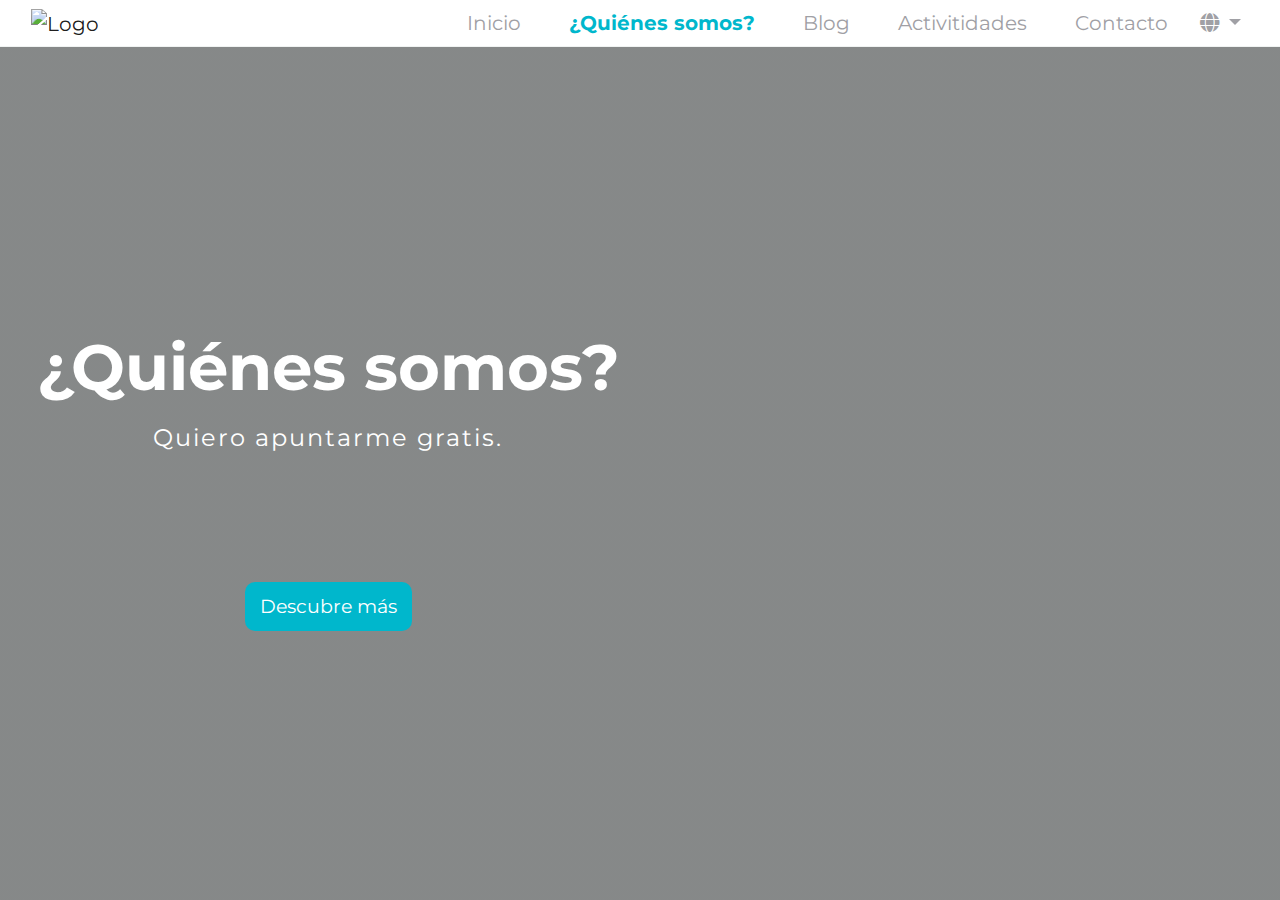
==== about.html @ be06c55a "work on all pages" ====
<!DOCTYPE html>
<html lang="en">

<head>
  <!-- Required meta tags -->
  <meta charset="utf-8">
  <meta name="viewport" content="width=device-width, initial-scale=1, shrink-to-fit=no">
  <title>Miriam Website</title>
  <meta name="author" content="Caterina">
  <meta name="description" content="Miriam Website.">
  <link rel="shortcut icon" href="/img/brand.png" type="image/x-icon">
   <!-- Bootstrap CSS  and Font Awesome-->
  <link rel="stylesheet" href="https://cdnjs.cloudflare.com/ajax/libs/font-awesome/5.11.2/css/all.css">
  <link rel="stylesheet" href="https://stackpath.bootstrapcdn.com/bootstrap/4.4.1/css/bootstrap.min.css"
    integrity="sha384-Vkoo8x4CGsO3+Hhxv8T/Q5PaXtkKtu6ug5TOeNV6gBiFeWPGFN9MuhOf23Q9Ifjh" crossorigin="anonymous">
    <link href="https://fonts.googleapis.com/css2?family=Montserrat:wght@700&display=swap" rel="stylesheet">
    <link href="https://fonts.googleapis.com/css2?family=Work+Sans:wght@300&display=swap" rel="stylesheet">
    <link href="https://fonts.googleapis.com/css2?family=Caveat:wght@700&display=swap" rel="stylesheet">
  <link rel="stylesheet" href="https://maxcdn.bootstrapcdn.com/font-awesome/4.4.0/css/font-awesome.min.css">
  <link rel="stylesheet" href="style.css">
</head>

<body>

  <!-- <div class="site-container">
    <header class="site-header"></header>
    <main class="site-content">
 -->
<!-- Navigation -->

      <nav class="navbar navbar-expand-lg navbar-light fixed-top">
        <div class="container-fluid">
          <a class="navbar-brand" href="index.html"> <img
              src="https://s7.gifyu.com/images/logo4.png" alt="Logo" class="logo"></a>
          <button class="navbar-toggler" id="toggler" type="button" data-toggle="collapse"
            data-target="#navbarNavDropdown" aria-controls="navbarNavDropdown" aria-expanded="false"
            aria-label="Toggle navigation">
            <span class="navbar-toggler-icon" id="icon"></span>
          </button>

          <div class="collapse navbar-collapse" id="navbarNavDropdown">
            <ul class="navbar-nav ml-auto">
              <li class="nav-item px-3">
                <a class="nav-link english" href="index.html">Home </a>
                <a class="nav-link spanish" href="index.html">Inicio </a>
              </li>
              <li class="nav-item px-3 active">
                <a class="nav-link english" href="about.html">Who we are?<span class="sr-only">(current)</span></a>
                <a class="nav-link spanish" href="about.html">¿Quiénes somos?<span class="sr-only">(current)</span></a>
              </li>
              <li class="nav-item px-3">
                <a class="nav-link english" href="blog.html">Blog</a>
                <a class="nav-link spanish" href="blog.html">Blog</a>
              </li>
              <li class="nav-item px-3">
                <a class="nav-link english" href="activities.html">Activities</a>
                <a class="nav-link spanish" href="activities.html">Activitidades</a>
              </li>
              <li class="nav-item px-3">
                <a class="nav-link english" href="contact.html">Contact</a>
                <a class="nav-link spanish" href="contact.html">Contacto</a>
              </li>

              <!-- Dropdown translation menu -->
              <li class="nav-item dropdown home">
                <a class="nav-link dropdown-toggle english" href="http://example.com" id="dropdown09"
                  data-toggle="dropdown" aria-haspopup="true" aria-expanded="false"><span
                    class="flag-icon flag-icon-us"> </span> <i class="fas fa-globe"></i> </a>
                <a class="nav-link dropdown-toggle spanish" href="http://example.com" id="dropdown10"
                  data-toggle="dropdown" aria-haspopup="true" aria-expanded="false"><span
                    class="flag-icon flag-icon-us"> </span> <i class="fas fa-globe"></i> </a>

                <!-- Dropdown button to change translation  -->
                <div class="dropdown-menu" aria-labelledby="dropdown09">
                  <a class="dropdown-item" href="#fr"><span class="flag-icon flag-icon-fr"> </span> <button
                      class="languageTranslate" onclick="translateToEnglish()">EN</button> </a>
                  <a class="dropdown-item" href="#fr"><span class="flag-icon flag-icon-fr"> </span> <button
                      class="languageTranslate" onclick="translateToSpanish()">ES</button> </a>
                </div>
              </li>
            </ul>
          </div>
        </div>
      </nav>


      <div id="home">
        <div class="container-fluid p-3">
          <div class="row home-row">
            <div class="col-sm-12 col-md-12 col-lg-6 col-xl-6 landing-box-1">
              <h1 class="english">Who are we?</h1>
              <h1 class="spanish">¿Quiénes somos?</h1>
              <p class="english">I want to sign up for free.</p>
              <p class="spanish">Quiero apuntarme gratis.</p>
              <div class="english">
                <div class="homeButton"><a href="#about" class="button2">Discover more</a> </div>
              </div>
              <div class="spanish">
                <div class="homeButton"><a href="#about" class="button2">Descubre más</a> </div>
              </div>
            </div>
            <div class="col-sm-12 col-md-12 col-lg-6 col-xl-6 landing-box-2">
            </div>
          </div>
        </div>
      </div>

      

 <!--      <section id="about">
        <div class="container-fluid p-3">
              <div class="row">
                  <div class="col-12 text-center">
                    <h1 class="english">What do we do...</h1>
                    <h1 class="spanish">Que hacemos...</h1>
                  </div>
                </div>
                  <div class="row">
                <div class="col- 12 col-sm-12 col-md-12 col-lg-6 col-xl-6">
                 
                  <p>I am a highly motivated and creative professional with a passion for technology and visual design.  I am fascinated about user experience and my background in education gives me an edge on how to empathise and relate to how people interact with technology. </p>
        
                 
              </div>
              <div class="col-12 col-sm-12 col-md-12 col-lg-6 col-xl-6 about-image">
                <img src="" alt="Projects Illustration" class="img-responsive">
        </div>
        
   
      </div>
        </div>
      </section> -->


<!-- Scripts -->

  <script src="https://code.jquery.com/jquery-3.4.1.js" integrity="sha256-WpOohJOqMqqyKL9FccASB9O0KwACQJpFTUBLTYOVvVU="
    crossorigin="anonymous"></script>
  <script src="https://code.jquery.com/jquery-3.4.1.slim.min.js"
    integrity="sha384-J6qa4849blE2+poT4WnyKhv5vZF5SrPo0iEjwBvKU7imGFAV0wwj1yYfoRSJoZ+n" crossorigin="anonymous">
    </script>
  <script src="https://cdn.jsdelivr.net/npm/popper.js@1.16.0/dist/umd/popper.min.js"
    integrity="sha384-Q6E9RHvbIyZFJoft+2mJbHaEWldlvI9IOYy5n3zV9zzTtmI3UksdQRVvoxMfooAo" crossorigin="anonymous">
    </script>
  <script src="https://stackpath.bootstrapcdn.com/bootstrap/4.4.1/js/bootstrap.min.js"
    integrity="sha384-wfSDF2E50Y2D1uUdj0O3uMBJnjuUD4Ih7YwaYd1iqfktj0Uod8GCExl3Og8ifwB6" crossorigin="anonymous">
    </script>
  <script src="script.js"></script>
</body>

</html>
---- style.css ----
body, html {
    height: 100%;
    margin: 0;
    padding: 0;
  }
 
 
 html{
  scroll-behavior: smooth;
  /* This causes the anchor tag to go to the top of the section */
  scroll-padding-top: 70px; 
} 


body{
    font-family: 'Montserrat', sans-serif;
}

body p{
    color: #7C8080;
}


.english{
    display: none;
}

.spanish{
    display: block;
}

/* Navbar */

.navbar-expand-lg .navbar-collapse{
    justify-content: flex-end;
}

.navbar{
    background-color: white;
    border-bottom:1px solid rgba(224, 230, 229, 0.486);
}

.nav-link{
    font-size: 20px;
    justify-content: flex-end;
    align-items: center;
}

.navbar-light .navbar-toggler  {
    border: none;
    outline: none;
  }


.navbar-light .navbar-nav .nav-link {
    color:rgb(160, 160, 165);
}

.navbar-light .navbar-nav .active>.nav-link, .navbar-light .navbar-nav .nav-link.active, .navbar-light .navbar-nav .nav-link.show, .navbar-light .navbar-nav .show>.nav-link {
    color:  #00B7CC;
    font-weight: bold;
  /*   background:linear-gradient(#85D7CB,#85D7CB) bottom/100% 4px no-repeat;  */
}
.navbar-light .navbar-nav .nav-link:focus, .navbar-light .navbar-nav .nav-link:hover {
    color: #00B7CC;
}


/* For responsivity of hamburger menu .row is needed  */
.row {
    margin: 0;
 }

 .navbar{
     padding-top: 0;
     padding-bottom: 0;
 }
/* 
 #carouselPictures img{
    width: 100%;
    height: 100vh;
    background-position: center center;
    background-repeat: no-repeat;
    background-attachment: fixed;
    background-size: cover; 
 } */
 /* .carousel-item {
    height: 100vh;
    background-repeat: no-repeat;
    background-position: center center;
    background-size: cover;
  }
 */

 /* Slider */
.carousel-item {
    height: 100vh;
    background-repeat: no-repeat;
    background-position: center center;
    background-size: cover;
  }

/*   .item img{
    width: 100%;
    } */
  .carousel {
    height: 100vh;
  }
  
  .carousel-inner {
    height: 100%;
  }
  
  .item {
    background-size: cover;
    background-position: 50% 50%;
    width: 100%;
    height: 100%;
  }
  
  .item img {
    visibility: hidden; 
  }   

 .carousel-item:after{
    box-shadow: inset 0 0 0 100000px rgba(14, 19, 19, 0.5);
    position: absolute;
    top: 0;
    left: 0;
    width: 100%;
    height: 100%;
    content: "";
} 

 .overlay { 
    color:#fff;
    position:absolute;
    z-index:12;
    top:25%;
    left:0;
    width:100%;
    text-align:center;
  } 
 /*  .carousel-item.active,
  .carousel-item-next,
  .carousel-item-prev {
    display: block;
  } */

  
  
/*-- Footer --*/


#footer{
    background: #161617;
    padding-top: 30px; 
    padding-bottom: 30px; 
   
}


.footer-box{
    display: flex;
    justify-content: center;
    /*border:1px solid blue;*/
}

.privacy{
    color: white;
    text-align: center;
    font-size: 1.1rem;
    cursor: pointer;
    padding-bottom: 5%;
}

.privacy:hover{
    color: #bb51ce;  
}

a:hover{
    text-decoration:none;
}

.social-icons{
    text-align: center;
    /* border:1px solid green;*/
}

/*  
.copyright {
    border:1px solid red;
   
} */
 
.copyright h4{
    color: white;
    font-size: 1rem;
    text-align: center;
    padding-top: 4%;
}




/*-- Scroll up to top button --*/
  
.cta-button-3{
    text-align: center;
    width: 100%;
    /*border: 2px solid green;*/
}

 .cta-button-3 {
        padding: 2%;  
}
  
 .cta-button-3 a {
    border:1px solid white; 
    display: inline-block;
    color:white;
    text-decoration: none;
    padding: 0.5em 0.5em;
    border-radius: 50%;
    font-size: 1.5em;
}
    
.cta-button-3 a:hover {
        color: white;
        text-decoration: none;
        box-shadow: inset 0 -2em 0 rgba(187, 81, 206, 0.5);
} 
   
.cta-button-4{
    text-align: center;
    width: 100%;
    /*border: 2px solid green;*/
  }
  
.cta-button-4 {
    padding: 2%;
}
    
.cta-button-4 a {
    border:1px solid white; 
    display: inline-block;
    color:white;
    text-decoration: none;
    padding: 0.5em 0.5em;
    border-radius: 50%;
    font-size: 1.5em;
}
      
.cta-button-4 a:hover {
    color: white;
    text-decoration: none;
    box-shadow: inset 0 -2em 0 rgba(187, 81, 206, 0.5);
} 
  



/* About Page */


#home{
    display: flex;
    justify-content: center;
    align-items: center;
    width: 100%;
    height: 100vh;
  /*   background: #0F0E2E; */  /* fallback for old browsers */
    background: linear-gradient(to right,rgba(14, 19, 19, 0.5), rgba(14, 19, 19, 0.5)), url(https://images.pexels.com/photos/636220/pexels-photo-636220.jpeg?auto=compress&cs=tinysrgb&dpr=2&h=650&w=940); /* W3C, IE 10+/ Edge, Firefox 16+, Chrome 26+, Opera 12+, Safari 7+ */
    background-position: center center;
    background-repeat: no-repeat;
    background-attachment: fixed;
    background-size: cover;
}


/* iphone 5 media query  */

@media (max-width: 360px) { 
      #home{
        height: 105vh;
    }
}


.landing-box-1{
    overflow:hidden;
    justify-content: flex-start; 
    align-items: center;
}

.landing-box-1 h1 {
     text-align: center; 
    font-size: 2.3rem;
    margin-top: 60px;
    color: white;
    font-weight: bold;
   } 


.landing-box-1 p {
    align-items: center; 
  text-align: center; 
    font-size: 1.3rem;
    color: white;
    letter-spacing: 2px;
/*     line-height: 2rem; */
/*     padding-top: 5%; */
}


/* Discover more scroll to next section */

.landing-box-1 .homeButton{
    display: flex;
    justify-content: center;
    margin-top: 100px;
    /* margin-left: 50px; */
  /*   text-align: start;  */
}


 .button2{
    font-size: 1.2rem;
    border: none;
    background-color:#00B7CC;
    margin-top: 20px;
/*     padding: 2%; */
     padding-left: 15px;
    padding-right: 15px; 
    padding-top: 10px;
    padding-bottom: 10px; 
    border-radius: 10px;
    color: white;
}

.button2:hover {
    background-color: #F086AA;  
    text-decoration: none;
    color:white;
}

@media screen and (min-width: 615px){
    .landing-box-1 p {
        padding-left: 50px; 
        padding-right: 50px;
    }
}

/* @media screen and (min-width:769px){
	.button2 {display:block}
}
@media screen and (max-width:769px){
	.button2{display:none}
} */



/* Landing-box 2 */

.landing-box-2 {
    display:flex;
    justify-content: center;
    padding-top: 40px;
}




@media (min-width: 498px) {
    .landing-box-2 {
        display: flex;
        justify-content: center;
        align-items: center;
        padding-top: 60px;
    }
}



/*  iphone 5 media query   */

@media (max-width: 360px) { 
    .landing-box-1 h1 {
        margin-top: 100px;
        font-size: 2rem;
       } 
       
       .landing-box-1 p {
        font-size: 1.1rem;
       } 
   
  
      .landing-box-2 {
        padding: 35px;
    }


    
}



/*  large screen and desktop media query  */

    @media (min-width:770px) and (max-height: 1366px)   {
        .landing-box-1 h1 {
          /*   padding-left: 5%; */
            font-size: 4rem;
        } 
   
  
        .landing-box-1 p{
            font-size: 1.5rem;
            letter-spacing: 2px;
            line-height: 3rem;
        }

    }


/* padding for corona and device features sections */

.padding{
    padding: 50px 0;
}

.padding img{
    width: 100%;
}


#about{
    background-color: white;
    display: flex;
    justify-content: center;
    align-items: center;
    width: 100%;
    height: 100vh;
    margin-bottom: 10px;
}


#about h1 {
    /* text-align: start; */
    /* margin-top: 47px;
    margin-bottom: 20px; */
    font-weight: bold;
    color: #525253;
    font-size: 2.2rem;
    overflow: hidden;
  /*   margin-bottom: 300px;
    margin-top: -100px; */
}

#about p {
/*  color: rgb(119, 119, 126); */
    text-align: start;
    font-size: 1.2rem;
    line-height: 1.8;
    margin-bottom: 20px;
}


#blog{
    display: flex;
    justify-content: center;
    align-items: center;
    width: 100%;
    height: 100vh;
  /*   background: #0F0E2E; */  /* fallback for old browsers */
    background: linear-gradient(to right,rgba(14, 19, 19, 0.5), rgba(14, 19, 19, 0.5)), url(https://images.pexels.com/photos/262508/pexels-photo-262508.jpeg?auto=compress&cs=tinysrgb&dpr=2&h=650&w=940); /* W3C, IE 10+/ Edge, Firefox 16+, Chrome 26+, Opera 12+, Safari 7+ */
    background-position: center center;
    background-repeat: no-repeat;
    background-attachment: fixed;
    background-size: cover;
}


/* iphone 5 media query  */

@media (max-width: 360px) { 
      #blog{
        height: 105vh;
    }
}


#activity{
    display: flex;
    justify-content: center;
    align-items: center;
    width: 100%;
    height: 100vh;
  /*   background: #0F0E2E; */  /* fallback for old browsers */
    background: linear-gradient(to right,rgba(14, 19, 19, 0.5), rgba(14, 19, 19, 0.5)), url(https://images.pexels.com/photos/1587927/pexels-photo-1587927.jpeg?auto=compress&cs=tinysrgb&dpr=2&h=650&w=940); /* W3C, IE 10+/ Edge, Firefox 16+, Chrome 26+, Opera 12+, Safari 7+ */
    background-position: center center;
    background-repeat: no-repeat;
    background-attachment: fixed;
    background-size: cover;
}


/* iphone 5 media query  */

@media (max-width: 360px) { 
      #activity{
        height: 105vh;
    }
}



#wrapper {
    display: table;
    height: 100%;
    width: 100%;
  }
  
  .container-fostrap {
    display: table-cell;
    padding: 1em;
    text-align: center;
    vertical-align: middle;
  }
  .fostrap-logo {
    width: 100px;
    margin-bottom:15px
  }
  h1.heading {
    color: #fff;
    font-size: 1.15em;
    font-weight: 900;
    margin: 0 0 0.5em;
    color: #505050;
  }
  @media (min-width: 450px) {
    h1.heading {
      font-size: 3.55em;
    }
  }
  @media (min-width: 760px) {
    h1.heading {
      font-size: 3.05em;
    }
  }
  @media (min-width: 900px) {
    h1.heading {
      font-size: 3.25em;
      margin: 0 0 0.3em;
    }
  } 



  
  .card {
    display: block; 
      margin-bottom: 20px;
      line-height: 1.7;
      background-color: #fff;
      border-radius: 2px;
      box-shadow: 0 2px 5px 0 rgba(0,0,0,0.16),0 2px 10px 0 rgba(0,0,0,0.12); 
      transition: box-shadow .25s; 
  }
  .card:hover {
    box-shadow: 0 8px 17px 0 rgba(0,0,0,0.2),0 6px 20px 0 rgba(0,0,0,0.19);
  }
  .img-card {
    width: 100%;
    height:200px;
    border-top-left-radius:2px;
    border-top-right-radius:2px;
    display:block;
    overflow: hidden;
  }
  .img-card img{
    width: 100%;
    height: 200px;
    object-fit:cover; 
    transition: all .25s ease;
  } 
  .card-content {
    padding: 15px;
    text-align: left;
  }
  .card-title {
    margin-top:0px;
    font-weight: 700;
    font-size: 1.65em;
  }
  .card-title a {
    color: #000;
    text-decoration: none !important;
  }
  .card-read-more {
    border-top: 1px solid #D4D4D4;
  }
  .card-read-more a {
    text-decoration: none !important;
    padding-top: 50px;
    padding-bottom: 50px;
    padding-right:10px;
    padding-left:10px;
    font-weight:600;
    text-transform: uppercase
  }

  
/*-- Contact Us page --*/

/* form{
  padding-right: 5%;
  padding-left: 5%;
} */

textarea.form-control {
  height: 150px;
}


.defaultContactFormName, .defaultContactFormEmail, .exampleFormControlTextarea2{
  background-color: white;
  border: none;
  opacity: 70%;
  font-weight: bold;
} 

#exampleFormControlTextarea2{
  padding-bottom: 30px;
}


form .form-control::-webkit-input-placeholder { 
  color: rgb(95, 95, 102);
  font-size: 1rem;
  font-family: 'Work Sans', sans-serif;
}

form .form-control::-moz-placeholder {
  color: white;
  font-size: 1rem;
}
form .form-control:-ms-input-placeholder {
  color: white;
  font-size: 1rem;
}

form .form-control:placeholder {
  color: white;
  font-size: 1rem;
}

.form-control {
  color: white;
} 


/*-- send button --*/

.btn{
  background-color:transparent;
  border-color: white;
  font-weight: bold;
  padding-left: 25px;
  padding-right: 25px;
  padding-top: 2px;
  padding-bottom: 2px;
  border-radius: 15px;
  color: white;
  font-size: 1.2rem;
}

.btn:hover {
  color:white;
  box-shadow: inset 0 -3em 0 rgba(240, 134, 170, 1) ;
  background-color: transparent;
  border-color: transparent;
}


#contact-us{
 background: linear-gradient(to right, rgb(0, 183, 204, .50), rgb(92, 196, 183, 0.67)), url('https://s7.gifyu.com/images/ocean-wave-cropbeb8fcb1554c7b6c.md.jpg');
  display: flex;
  justify-content: center;
  align-items: center;
  width: 100%;
  height: 100vh;
  -webkit-background-size: cover;
  -moz-background-size: cover;
  -o-background-size: cover;
  background-size: cover;
  overflow:hidden;
}


#contact-us h1 {
  margin-bottom: 15px;
  margin-top: 110px;
/*   padding-left: 5%; */
  font-weight: bold;
  color:white;
  font-size: 2.1rem;
}

#contact-us p {
  font-family: 'Work Sans', sans-serif;
  color: white;
  text-align: start;
  font-size: 1.2rem;
  line-height: 1.6;
  margin-bottom: 10px;
  font-weight: 600;
 /*  padding-right: 20%;
  padding-left: 5%; */
}

.social-media{
/*   padding-left: 5%; */
  margin-bottom: 20px;
}

.fa {
  padding: 7px;
  font-size: 1.2rem;
  color:white;
  border-radius: 5px;
  border: 1px solid white;
  margin-right: 10px;
}

.fa:hover{
  background-color:  #F086AA; 
  color: white; 
  text-decoration: none;
}


.fab {
  padding: 10px 15px 5px;
  font-size: 1.2rem;
  color: white;
}

.fab:hover{
  color: #F086AA;  
  text-decoration: none;
} 


/* iphone 5 media query  */

@media (max-width: 360px) { 
  textarea.form-control {
    height: 100px;
}
#contact-us h1 {
  margin-top: 120px;
  margin-bottom: 10px;
  font-size: 1.8rem;
}
#contact-us p {
  font-size: 1.1rem;
  line-height: 1.4;
}
.btn {
  padding-left: 15px;
  padding-right: 15px;
  font-size: 0.9rem;
}
.fa {
  padding: 5px;
  font-size: 1rem;
}
form .form-control::-webkit-input-placeholder { 
  font-size: 0.8rem;
  font-family: 'Work Sans', sans-serif;
}
}


@media (min-width:770px) and (max-height: 1366px)   {
  #contact-us h1 {
    margin-bottom: 20px;
    padding-left: 5%;
    font-size: 3rem;
    margin-top: 0;
  }
  
  #contact-us p {
    font-size: 1.8rem;
    line-height: 1.8;
    margin-bottom: 20px;
    padding-right: 20%;
    padding-left: 5%;
  }

  .social-media{
    padding-left: 5%;
    margin-bottom: 20px;
  }
  .btn{
    font-size: 1.5rem;
  }
  
form{
  padding-right: 10%;
  padding-left: 10%;
}
textarea.form-control {
  height: 200px;
}
form .form-control::-webkit-input-placeholder { 
  font-size: 1.1rem;
}

form .form-control::-moz-placeholder {
  font-size: 1.1rem;
}
form .form-control:-ms-input-placeholder {
  font-size: 1.1rem;
}

form .form-control:placeholder {
  font-size: 1.1rem;
}


}
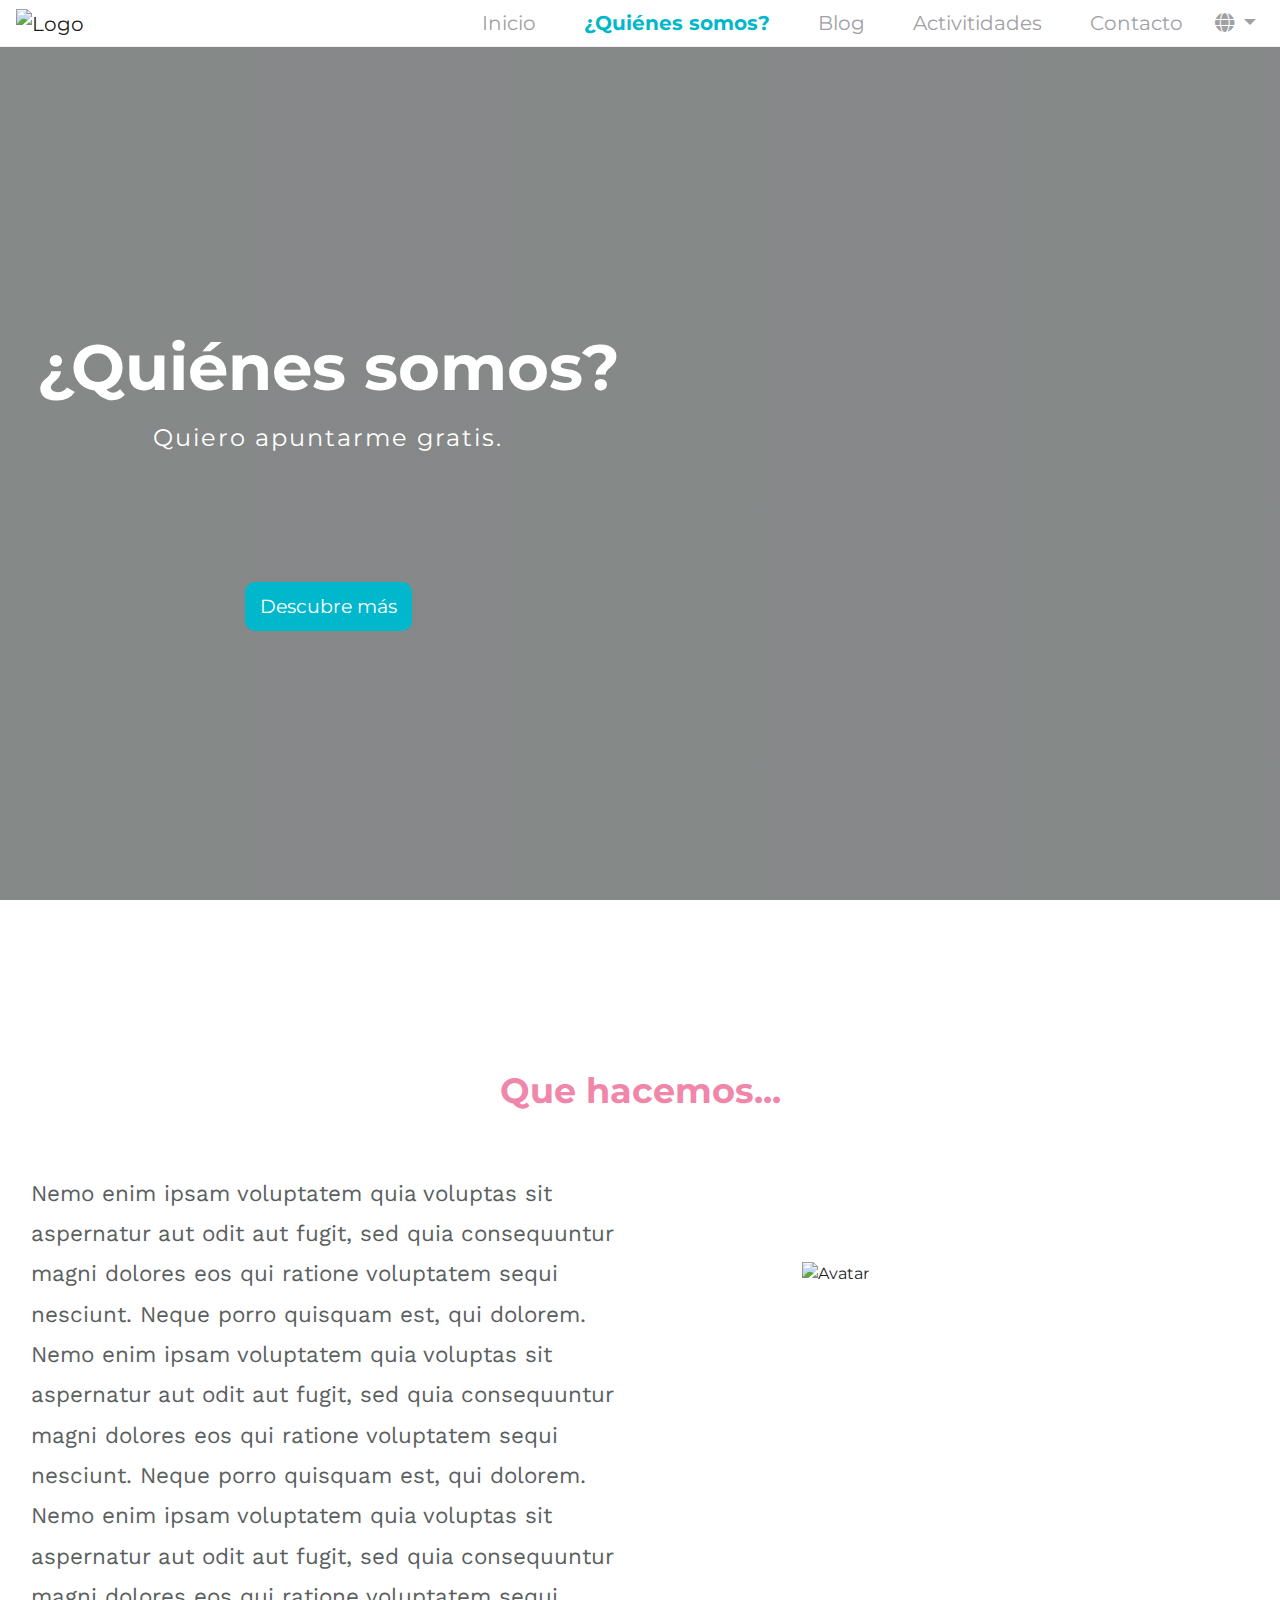
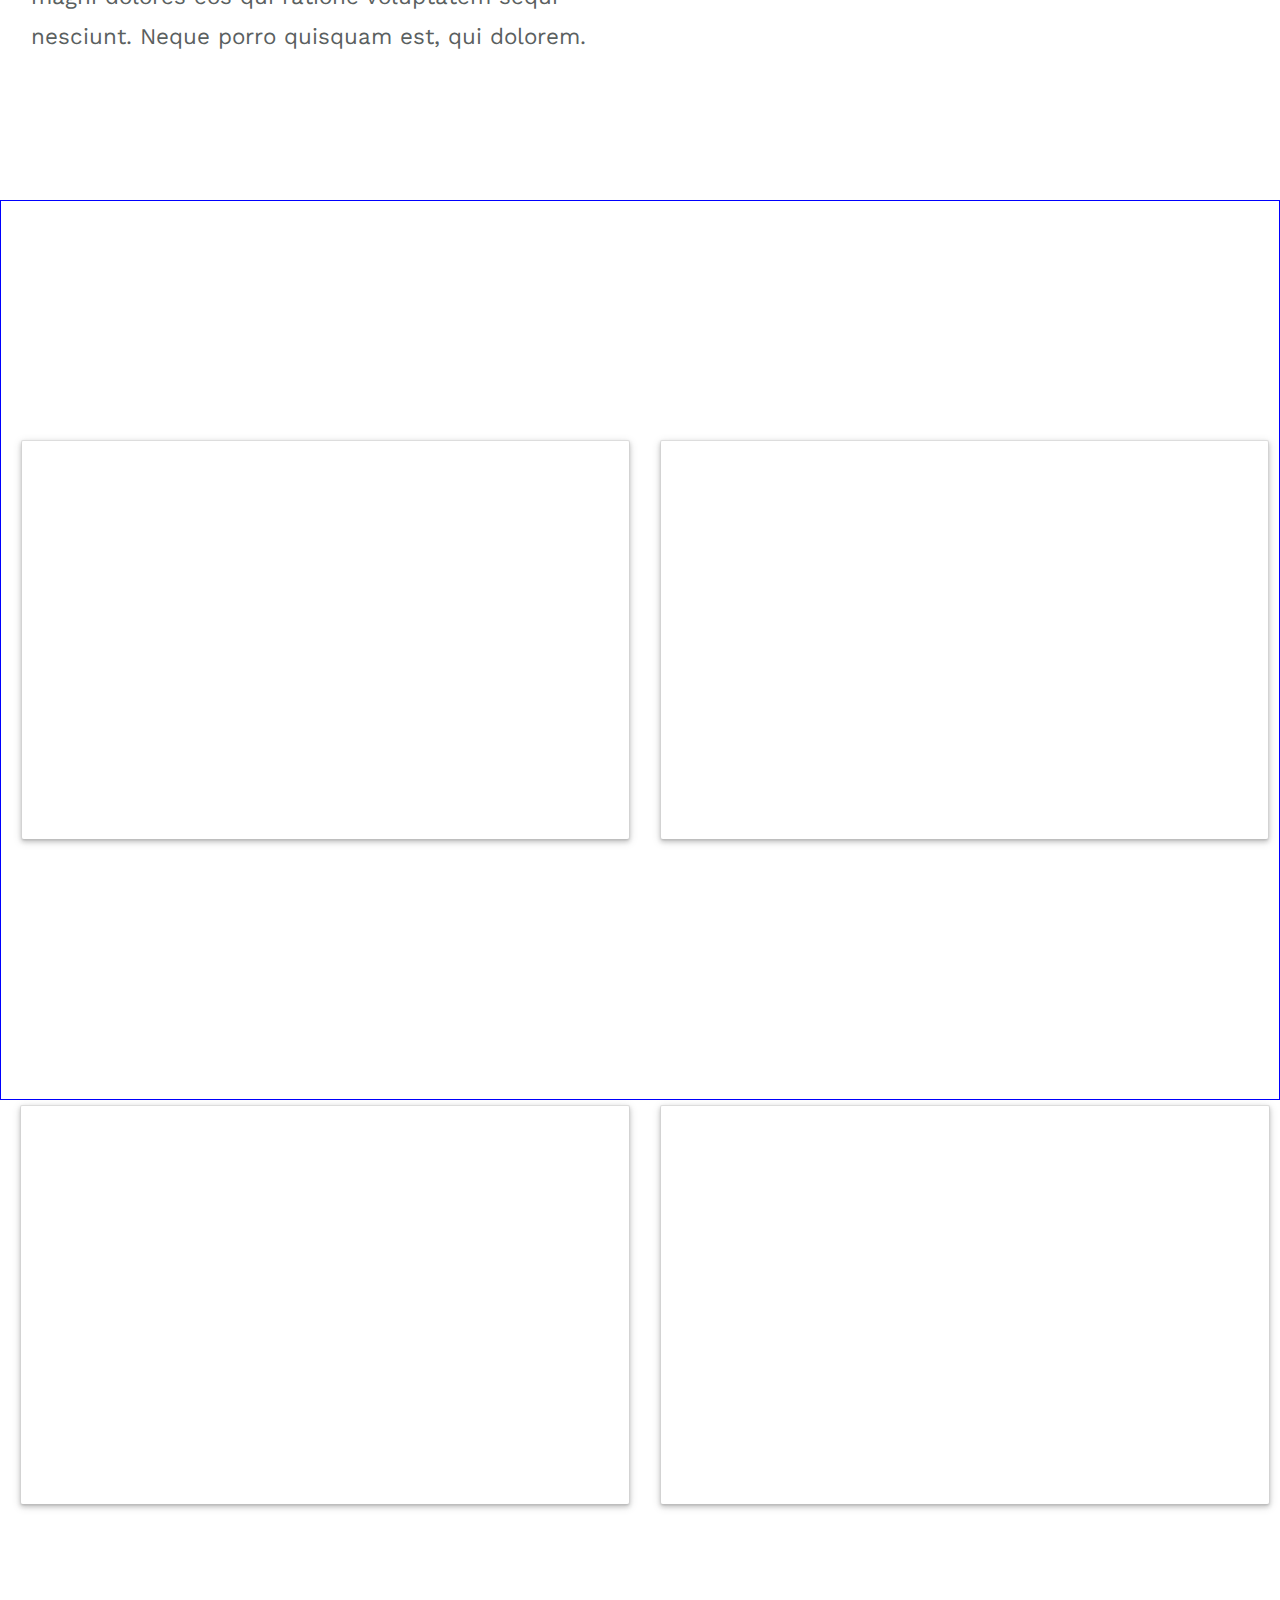
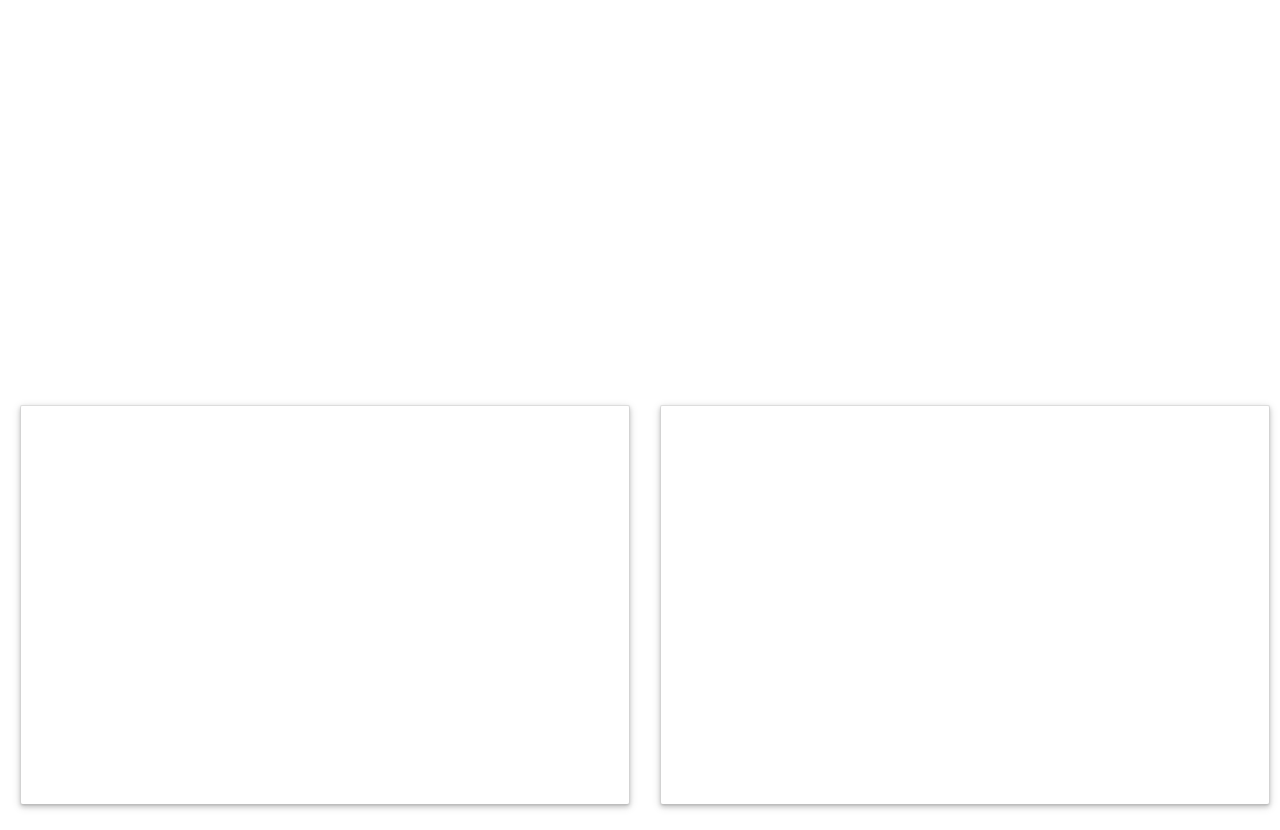
==== commit e85943aa: "changes to about page" ====
--- a/about.html
+++ b/about.html
@@ -93,10 +93,10 @@
               <p class="english">I want to sign up for free.</p>
               <p class="spanish">Quiero apuntarme gratis.</p>
               <div class="english">
-                <div class="homeButton"><a href="#about" class="button2">Discover more</a> </div>
+                <div class="homeButton"><a href="#whatWeDo" class="button2">Discover more</a> </div>
               </div>
               <div class="spanish">
-                <div class="homeButton"><a href="#about" class="button2">Descubre más</a> </div>
+                <div class="homeButton"><a href="#whatWeDo" class="button2">Descubre más</a> </div>
               </div>
             </div>
             <div class="col-sm-12 col-md-12 col-lg-6 col-xl-6 landing-box-2">
@@ -105,32 +105,227 @@
         </div>
       </div>
 
+
+      <div id="whatWeDo">
+      <div class="container-fluid p-3">
+        <div class="row">
+          <div class="col-12 text-center">
+            <h1 class="english">What do we do...</h1>
+            <h1 class="spanish">Que hacemos...</h1>
+          </div>
+         
+          <div class="w-100"></div>
+          <div class="col- 12 col-sm-12 col-md-12 col-lg-6 col-xl-6">  
+             <p class="english">Nemo enim ipsam voluptatem quia voluptas sit aspernatur aut odit aut fugit, sed quia consequuntur magni dolores eos qui ratione voluptatem sequi nesciunt. Neque porro quisquam est, qui dolorem. Nemo enim ipsam voluptatem quia voluptas sit aspernatur aut odit aut fugit, sed quia consequuntur magni dolores eos qui ratione voluptatem sequi nesciunt. Neque porro quisquam est, qui dolorem. Nemo enim ipsam voluptatem quia voluptas sit aspernatur aut odit aut fugit, sed quia consequuntur magni dolores eos qui ratione voluptatem sequi nesciunt. Neque porro quisquam est, qui dolorem.</p> 
+            <p class="spanish">Nemo enim ipsam voluptatem quia voluptas sit aspernatur aut odit aut fugit, sed quia consequuntur magni dolores eos qui ratione voluptatem sequi nesciunt. Neque porro quisquam est, qui dolorem. Nemo enim ipsam voluptatem quia voluptas sit aspernatur aut odit aut fugit, sed quia consequuntur magni dolores eos qui ratione voluptatem sequi nesciunt. Neque porro quisquam est, qui dolorem. Nemo enim ipsam voluptatem quia voluptas sit aspernatur aut odit aut fugit, sed quia consequuntur magni dolores eos qui ratione voluptatem sequi nesciunt. Neque porro quisquam est, qui dolorem.</p> 
+          </div>
+          <div class="col- 12 col-sm-12 col-md-12 col-lg-6 col-xl-6 about-image">
+
+            <img src="https://cdn.pixabay.com/photo/2016/02/18/22/24/surfing-1208255_1280.jpg" alt="Avatar" style="width:300px;height:300px;">
+
+          </div>
+        </div>
+      </div>
+    </div>
+
+
+  <!--   <section class="container">
+      <div class="card" onclick="flip()">
+        <div class="front">1</div>
+        <div class="back">2</div>
+      </div>
       
-
- <!--      <section id="about">
+    </section> -->
+
+
+      <!-- 
+      <div id="cardFlip">
         <div class="container-fluid p-3">
-              <div class="row">
-                  <div class="col-12 text-center">
-                    <h1 class="english">What do we do...</h1>
-                    <h1 class="spanish">Que hacemos...</h1>
+          <div class="row">
+            <div class="col-sm-12 col-md-12 col-lg-6 col-xl-6 ">
+              <div class="flip-card">
+                <div class="flip-card-inner">
+                  <div class="flip-card-front">
+                    <img src="https://cdn.pixabay.com/photo/2016/02/18/22/24/surfing-1208255_1280.jpg" alt="Avatar" style="width:300px;height:300px;">
                   </div>
-                </div>
-                  <div class="row">
-                <div class="col- 12 col-sm-12 col-md-12 col-lg-6 col-xl-6">
-                 
-                  <p>I am a highly motivated and creative professional with a passion for technology and visual design.  I am fascinated about user experience and my background in education gives me an edge on how to empathise and relate to how people interact with technology. </p>
+                  <div class="flip-card-back">
+                    <h1>John Doe</h1> 
+                    <p>Architect & Engineer</p> 
+                    <p>We love that guy</p>
+                  </div>
+                </div>
+              </div> -->
+        <!-- 
+                <div class="flip-card">
+                  <div class="flip-card-inner">
+                    <div class="flip-card-front">
+                      <img src="https://cdn.pixabay.com/photo/2016/02/18/22/24/surfing-1208255_1280.jpg" alt="Avatar" style="width:300px;height:300px;">
+                    </div>
+                    <div class="flip-card-back">
+                      <h1>John Doe</h1> 
+                      <p>Architect & Engineer</p> 
+                      <p>We love that guy</p>
+                    </div>
+                  </div> -->
         
-                 
-              </div>
-              <div class="col-12 col-sm-12 col-md-12 col-lg-6 col-xl-6 about-image">
-                <img src="" alt="Projects Illustration" class="img-responsive">
-        </div>
-        
+          
+             
+           <!--  </div>
+            <div class="col-sm-12 col-md-12 col-lg-6 col-xl-6 landing-box-2">
+            </div> -->
+ <!--          </div>
+        </div>
+      </div> -->
+<!-- <section id="wrapper"> -->
+   <div id="cardFlip">
+        <div class="container-fluid">
+          <div class="row">
+            <div class="col-12 col-sm-12 col-md-12 col-lg-6 col-xl-6"> 
+              
+          <div class="card">
+            <div class="front">
+              <span class="flipButton"><i class="fa fa-hand-pointer-o" aria-hidden="true"></i></span>
+           <!--    <section>
+                <h2>Front of Card</h2> 
+                <p>This is the front of the card.</p>
+              </section>     -->    
+            </div>
+            <div class="back">
+              <span class="flipButton"><i class="fa fa-hand-pointer-o" aria-hidden="true"></i></span>
+              <section>
+                <h2>Back of Card</h2> 
+                <p>This is the back of the card.</p>
+              </section>        
+            </div>
+          </div>
+       
+            </div> 
+            <div class="col-12 col-sm-12 col-md-12 col-lg-6 col-xl-6"> 
+              
+              <div class="card">
+                <div class="front">
+                  <span class="flipButton"><i class="fa fa-hand-pointer-o" aria-hidden="true"></i></span>
+               <!--    <section>
+                    <h2>Front of Card</h2> 
+                    <p>This is the front of the card.</p>
+                  </section>     -->    
+                </div>
+                <div class="back">
+                  <span class="flipButton"><i class="fa fa-hand-pointer-o" aria-hidden="true"></i></span>
+                  <section>
+                    <h2>Back of Card</h2> 
+                    <p>This is the back of the card.</p>
+                  </section>        
+                </div>
+              </div>
+           
+                </div> 
    
-      </div>
-        </div>
-      </section> -->
-
+          </div>
+        </div>
+      </div> 
+
+      <div id="cardFlip2">
+        <div class="container-fluid">
+          <div class="row">
+            <div class="col-12 col-sm-12 col-md-12 col-lg-6 col-xl-6"> 
+              
+          <div class="card">
+            <div class="front">
+              <span class="flipButton"><i class="fa fa-hand-pointer-o" aria-hidden="true"></i></span>
+           <!--    <section>
+                <h2>Front of Card</h2> 
+                <p>This is the front of the card.</p>
+              </section>     -->    
+            </div>
+            <div class="back">
+              <span class="flipButton"><i class="fa fa-hand-pointer-o" aria-hidden="true"></i></span>
+              <section>
+                <h2>Back of Card</h2> 
+                <p>This is the back of the card.</p>
+              </section>        
+            </div>
+          </div>
+       
+            </div> 
+            <div class="col-12 col-sm-12 col-md-12 col-lg-6 col-xl-6"> 
+              
+              <div class="card">
+                <div class="front">
+                  <span class="flipButton"><i class="fa fa-hand-pointer-o" aria-hidden="true"></i></span>
+               <!--    <section>
+                    <h2>Front of Card</h2> 
+                    <p>This is the front of the card.</p>
+                  </section>     -->    
+                </div>
+                <div class="back">
+                  <span class="flipButton"><i class="fa fa-hand-pointer-o" aria-hidden="true"></i></span>
+                  <section>
+                    <h2>Back of Card</h2> 
+                    <p>This is the back of the card.</p>
+                  </section>        
+                </div>
+              </div>
+           
+                </div> 
+   
+          </div>
+        </div>
+      </div> 
+
+
+      <div id="cardFlip3">
+        <div class="container-fluid">
+          <div class="row">
+            <div class="col-12 col-sm-12 col-md-12 col-lg-6 col-xl-6"> 
+              
+          <div class="card">
+            <div class="front">
+              <span class="flipButton"><i class="fa fa-hand-pointer-o" aria-hidden="true"></i></span>
+           <!--    <section>
+                <h2>Front of Card</h2> 
+                <p>This is the front of the card.</p>
+              </section>     -->    
+            </div>
+            <div class="back">
+              <span class="flipButton"><i class="fa fa-hand-pointer-o" aria-hidden="true"></i></span>
+              <section>
+                <h2>Back of Card</h2> 
+                <p>This is the back of the card.</p>
+              </section>        
+            </div>
+          </div>
+       
+            </div> 
+            <div class="col-12 col-sm-12 col-md-12 col-lg-6 col-xl-6"> 
+              
+              <div class="card">
+                <div class="front">
+                  <span class="flipButton"><i class="fa fa-hand-pointer-o" aria-hidden="true"></i></span>
+               <!--    <section>
+                    <h2>Front of Card</h2> 
+                    <p>This is the front of the card.</p>
+                  </section>     -->    
+                </div>
+                <div class="back">
+                  <span class="flipButton"><i class="fa fa-hand-pointer-o" aria-hidden="true"></i></span>
+                  <section>
+                    <h2>Back of Card</h2> 
+                    <p>This is the back of the card.</p>
+                  </section>        
+                </div>
+              </div>
+           
+                </div> 
+   
+          </div>
+        </div>
+      </div> 
+
+
+
+
+      
 
 <!-- Scripts -->
 
--- a/style.css
+++ b/style.css
@@ -8,7 +8,7 @@
  html{
   scroll-behavior: smooth;
   /* This causes the anchor tag to go to the top of the section */
-  scroll-padding-top: 70px; 
+  scroll-padding-top: 90px; 
 } 
 
 
@@ -65,6 +65,38 @@
     color: #00B7CC;
 }
 
+.navbar .navbar-collapse {
+  text-align: center;
+}
+
+
+/* navbar translate  */
+
+ .languageTranslate{
+  display: flex;
+  justify-content: center;
+  align-items: center;
+  background-color: transparent;
+  color: rgb(160, 160, 165);
+  border-radius: 5px;
+  border: 1px solid rgb(160, 160, 165);
+/*  border: none; */
+} 
+
+.navbar-nav .dropdown-menu {
+  border: none;
+}
+
+.navbar .dropdown.show a :hover{ 
+  background-color: #00B7CC;
+  color: white;
+  border: none;
+}
+
+.dropdown-item{
+  display: flex;
+  justify-content: center;
+}
 
 /* For responsivity of hamburger menu .row is needed  */
 .row {
@@ -419,6 +451,13 @@
             letter-spacing: 2px;
             line-height: 3rem;
         }
+        .dropdown-item{
+          display: flex;
+          justify-content: start;
+        }
+        .languageTranslate{
+         border: none;
+        } 
 
     }
 
@@ -826,8 +865,202 @@
 }
 
 form .form-control:placeholder {
-  font-size: 1.1rem;
-}
-
-
-}
+  font-size: 1rem;
+}
+
+}
+
+
+#whatWeDo{
+ /*  background-color: white; */
+  display: flex;
+  justify-content: center;
+ align-items: center; 
+  width: 100%;
+  min-height: 100%;
+/*   box-sizing: border-box; */
+/*   margin-bottom: 10px; */
+}
+
+
+#whatWeDo h1 {
+  /* text-align: start; */
+  margin-top: 47px;
+  margin-bottom: 20px;
+  font-weight: bold;
+  color: #F086AA;
+  font-size: 2.2rem;
+}
+
+#whatWeDo p {
+  font-family: 'Work Sans', sans-serif;
+  color: #5A6060; 
+  text-align: start;
+  font-size: 1.4rem;
+  line-height: 1.8;
+  margin-bottom: 20px;
+  margin-top: 40px;
+/*   padding-left: 15%;
+  padding-right: 15%; */
+}
+
+.about-image{ 
+  display: flex;
+  justify-content: center;
+  align-items: center;
+  margin-top: 15px;
+} 
+
+
+.about-image img{
+  align-items: center;
+  transition: transform 2s, 1s ease-in-out;
+  cursor: pointer;
+  max-width: 400px;
+  max-height: 400px;
+}  
+
+
+
+
+#cardFlip{
+  display: flex;
+  justify-content: center;
+  align-items: center;
+  min-height: 100%;
+  width: 100%;
+  border: 1px solid blue;
+}
+
+#cardFlip2{
+  display: flex;
+  justify-content: center;
+  /* align-items: center; */
+  width: 100%;
+  height: 100vh;
+}
+
+.cardFlip3{
+  display: flex;
+  justify-content: center;
+  width: 100%;
+  height: 100vh;
+}
+
+
+
+
+
+.container-fluid {
+  padding-right: 0;
+  padding-left: 0;
+}
+
+
+h1 {
+  margin-top:0;
+}
+h2 {
+  text-transform:uppercase;
+}
+.card {
+	position: relative;
+	display: inline-block;
+	-webkit-transition: 0.6s;
+	transition: 0.6s;
+	text-align: center;
+	-webkit-transform-style: preserve-3d;
+	transform-style: preserve-3d;
+	width: 100%;
+	height: 400px;
+	padding: 0;
+	margin: 0.8%;
+	margin-bottom: 18px;
+}
+
+.card .front, .card .back {
+	height: inherit;
+	width: inherit;
+	overflow: hidden;
+	position: absolute;
+	-webkit-backface-visibility: hidden;
+	backface-visibility: hidden;
+	width: 100%;
+	height: 100%;
+	background-color: white;
+	border-radius: 2px;
+	box-shadow: 0px 1px 2px rgba(0,0,0, 0.2);
+}
+/* .card .front:hover, .card .back:hover {
+	box-shadow: 0px 1px 6px rgba(0,0,0, 0.4);
+}
+ */	/* Add the Flip button */
+.card .front .flipButton, .card .back .flipButton {
+	position: absolute;
+	bottom: 0px;
+	cursor: pointer;
+	width: 100%;
+	line-height: 40px;
+	display: block;
+	text-align: center;
+  color:#fff;
+	background-color: transparent;
+}
+.card .front span svg, .card .back span svg {
+	fill: #2c3e50;
+}
+.card .front {
+  background:url('https://s7.gifyu.com/images/ocean-wave-cropbeb8fcb1554c7b6c.md.jpg');
+  background-repeat: no-repeat;
+  background-position: center center;
+  background-size: cover;
+/*   width: 400px; */
+	z-index: 2;
+}
+.card .back {
+	-webkit-transform: rotateY(180deg);
+	transform: rotateY(180deg);
+  color: black;
+background: white;
+
+}
+.card.flip {
+	/* CSS to make element flip on click */
+	-webkit-transform: rotateY(180deg);
+	transform: rotateY(180deg);
+}
+.card section {
+	/* Content Setup */
+  padding: 25px 10px;	
+  
+}
+/* Wrapper and card positioning. Not required for card */
+.wrapper {
+	position: relative;
+	width: 90%;
+	height: auto;
+	margin: 2.5%;
+	background: #eee;
+	padding: 2.5%;
+  border-radius: 2px;
+  box-shadow: 0px 1px 2px rgba(0,0,0, 0.2);
+}
+
+
+@media (min-width:770px) and (max-height: 1366px)   {
+  .card {
+    position: relative;
+    display: inline-block;
+    -webkit-transition: 0.6s;
+    transition: 0.6s;
+    text-align: center;
+    -webkit-transform-style: preserve-3d;
+    transform-style: preserve-3d;
+  /*   width: 70%; */
+    height: 400px;
+    padding: 0;
+    margin: 0.8%;
+    margin-bottom: 18px;
+  }
+ 
+ }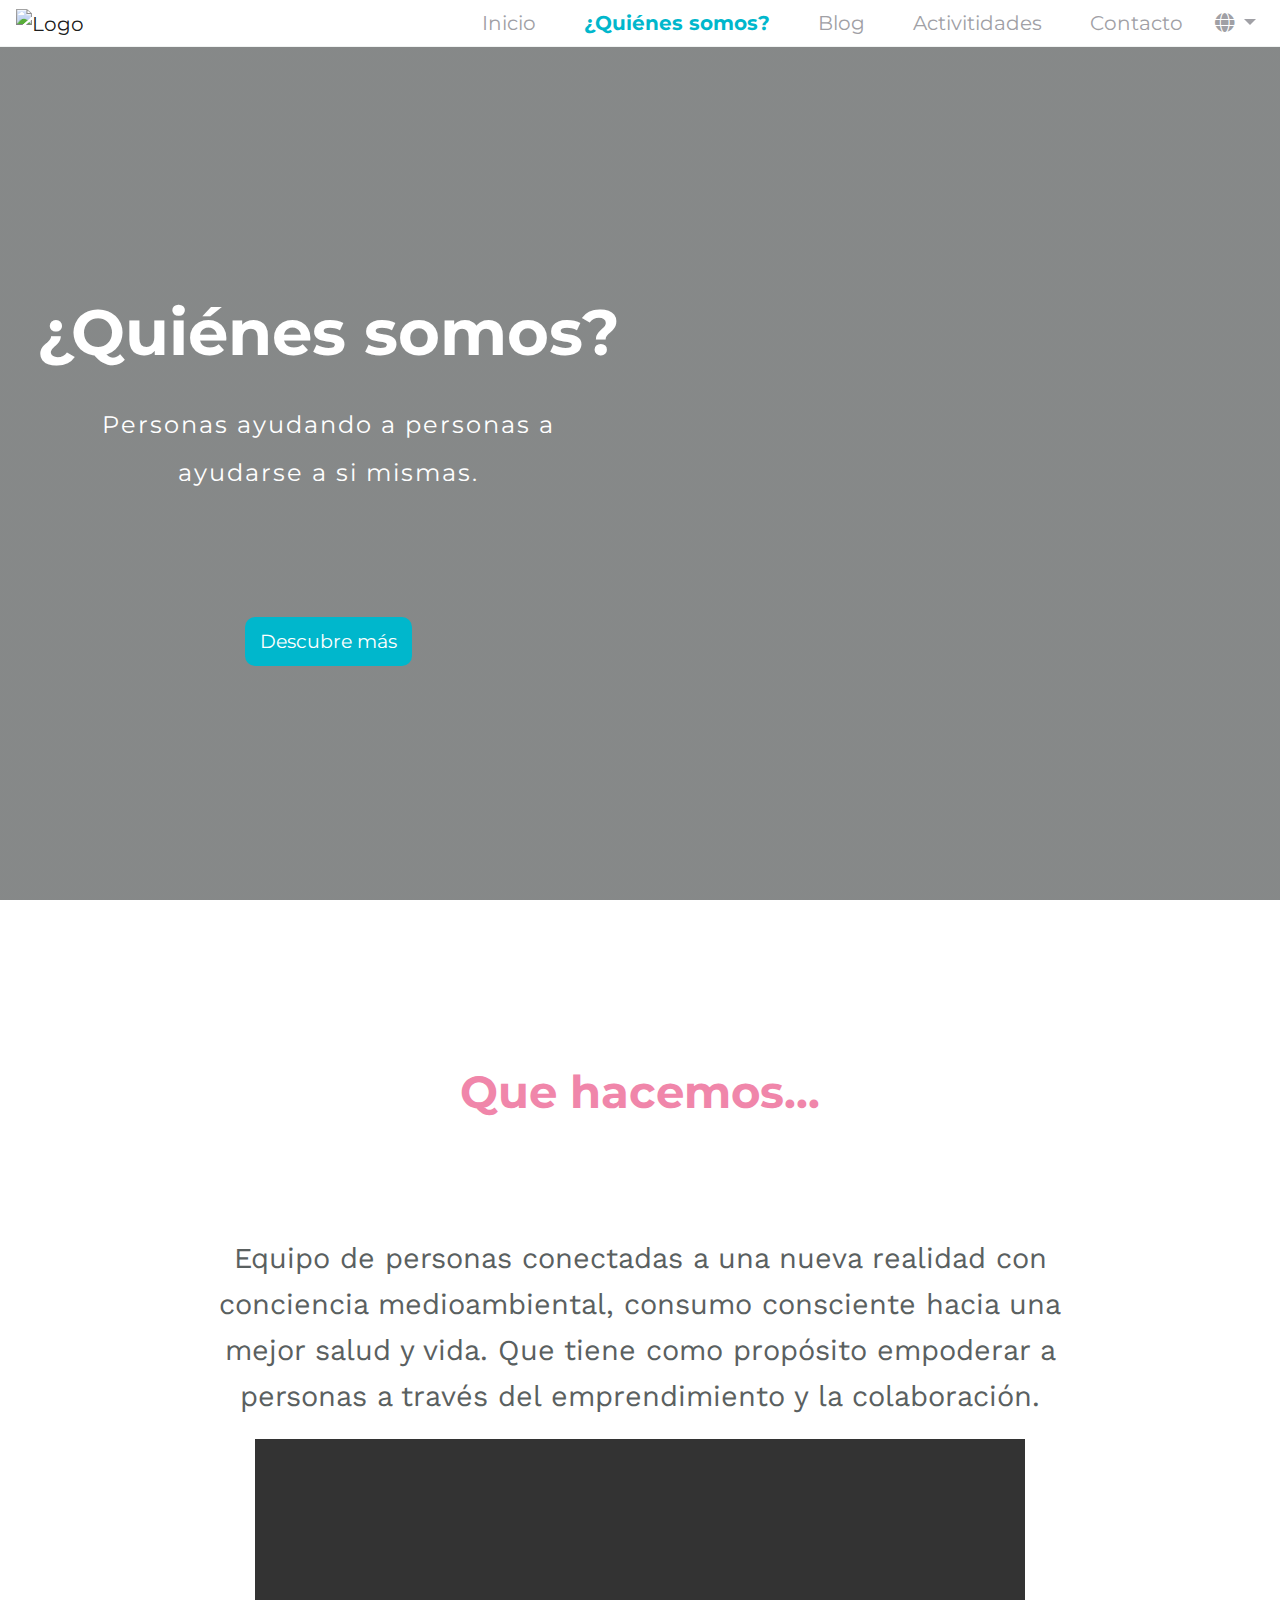
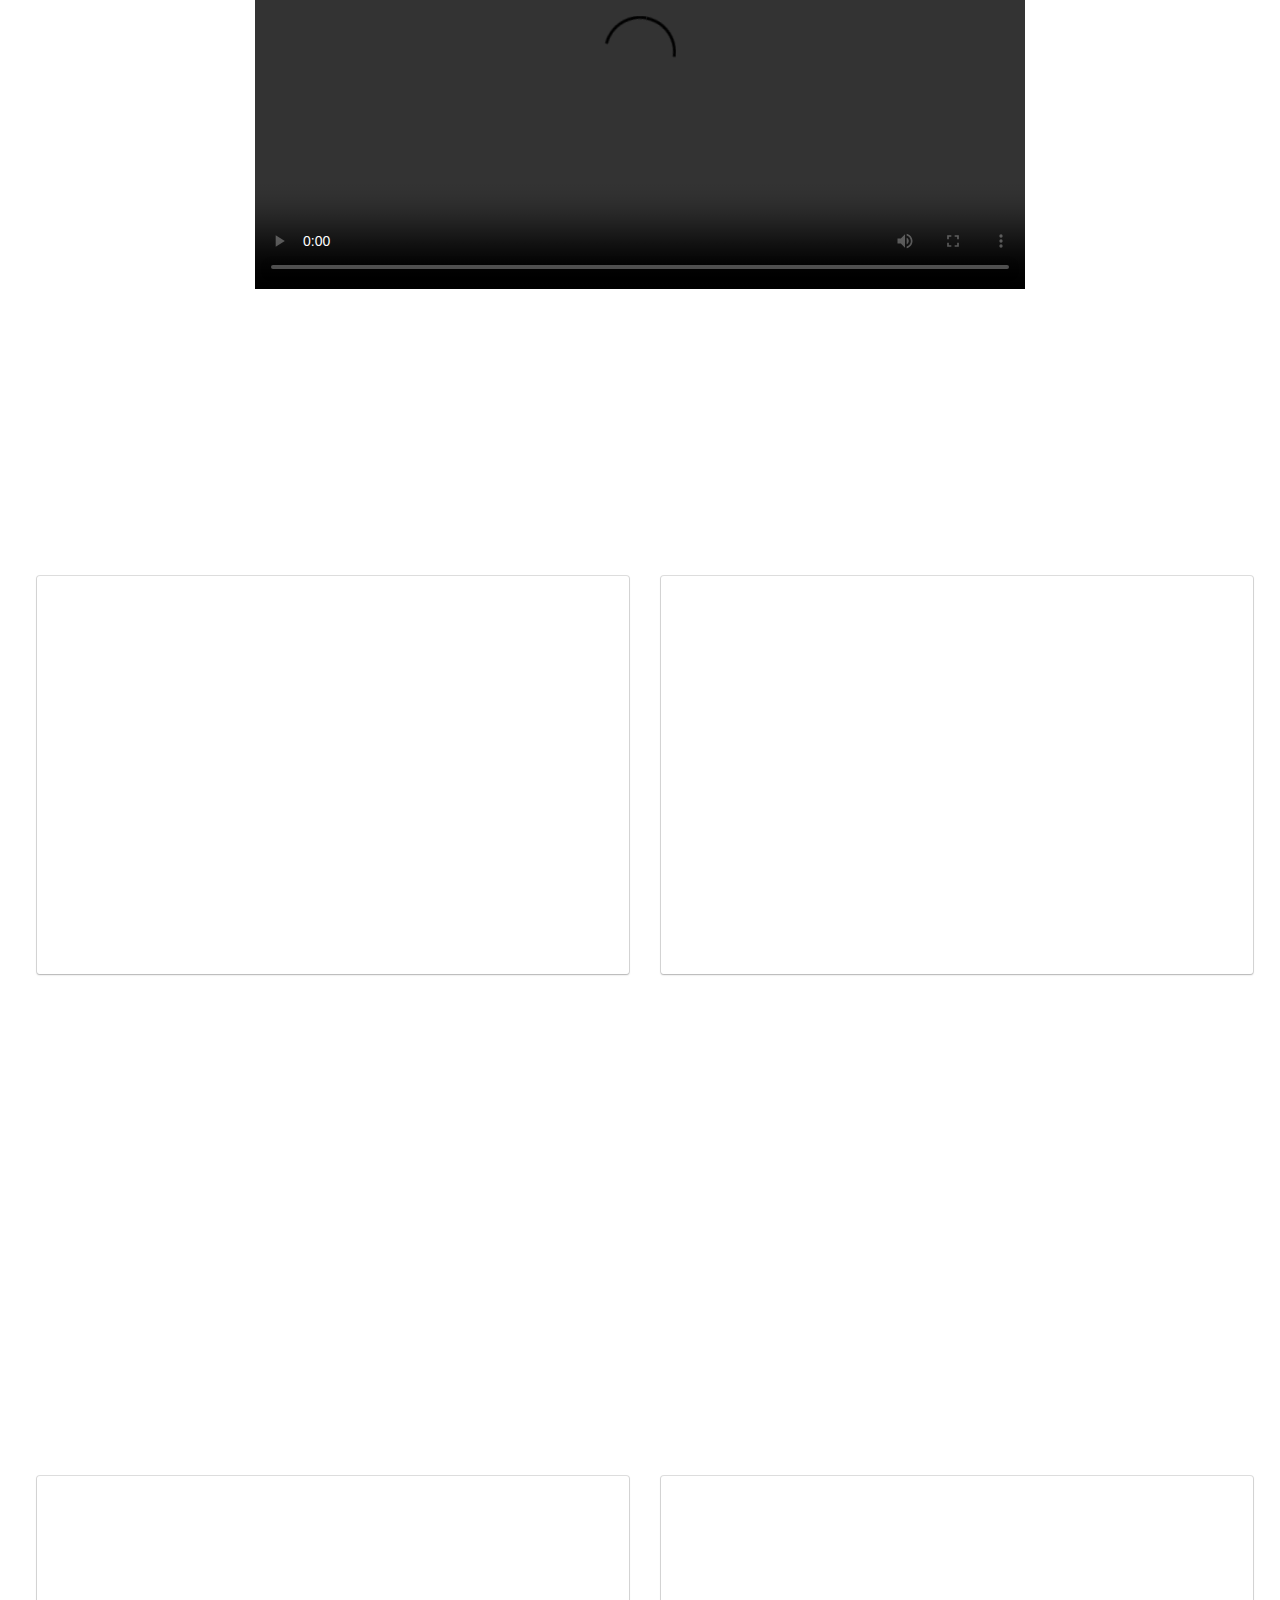
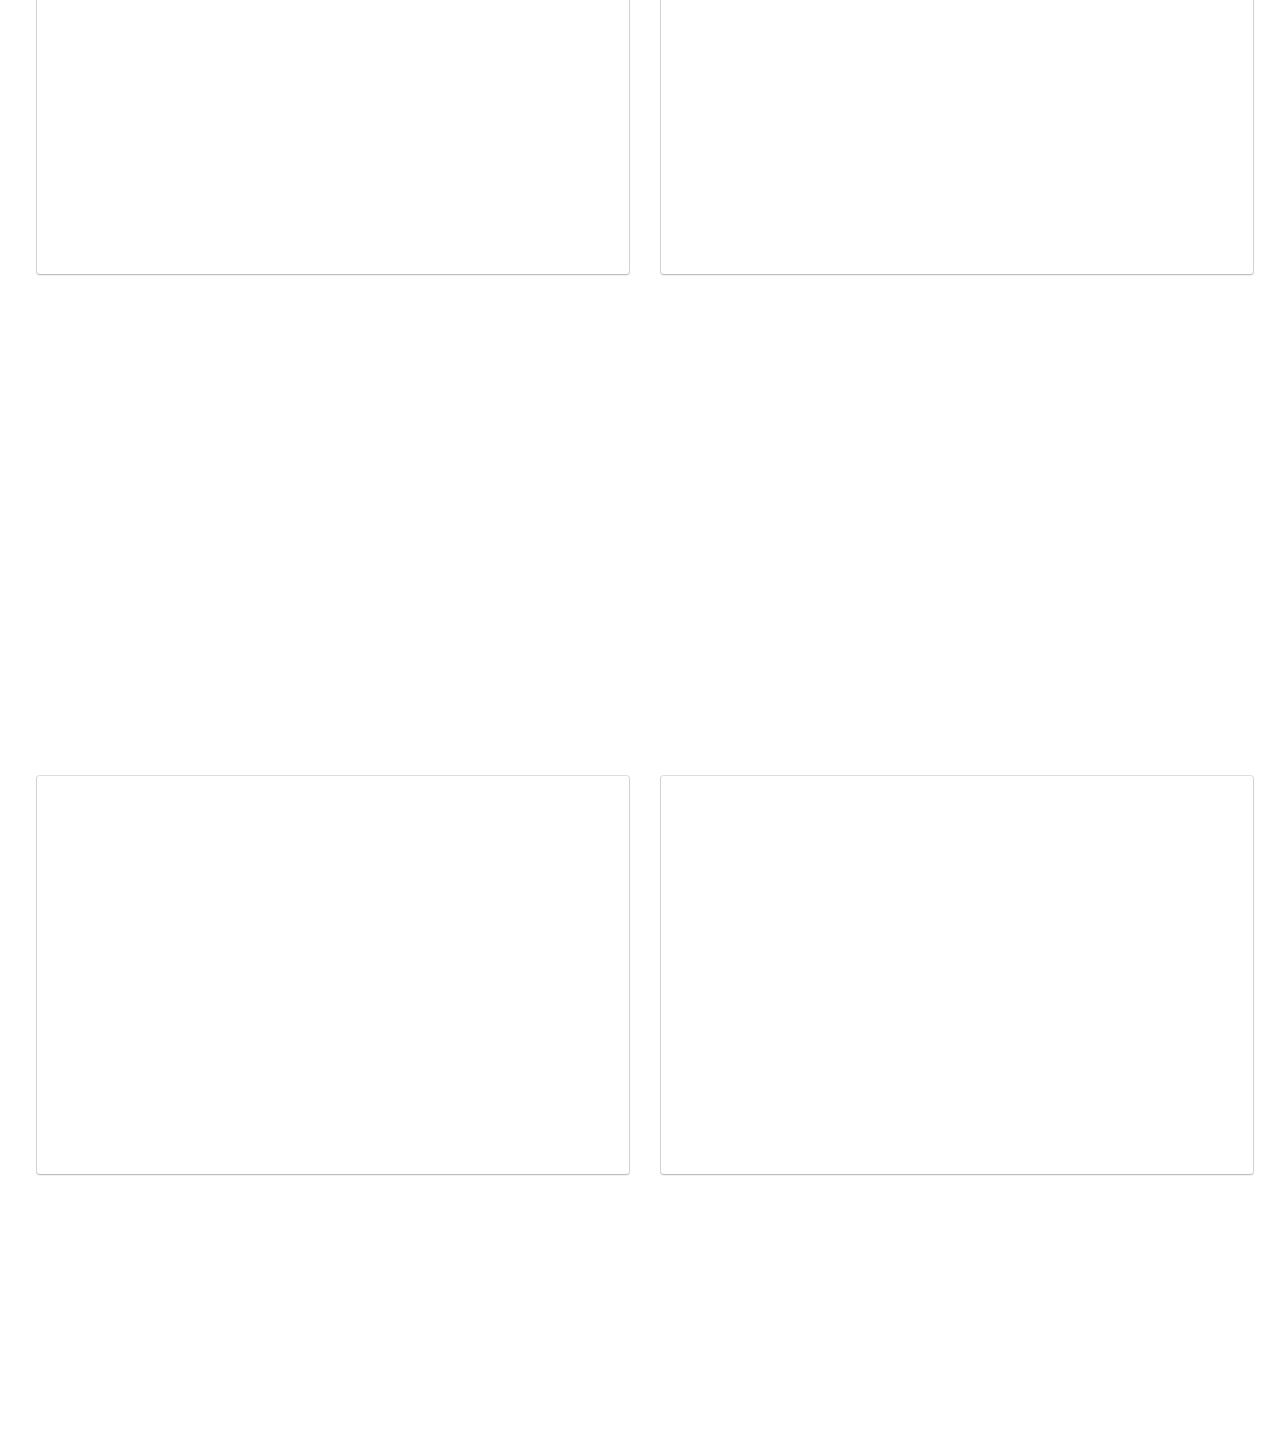
==== commit 9dd41476: "changes to about page" ====
--- a/about.html
+++ b/about.html
@@ -90,8 +90,8 @@
             <div class="col-sm-12 col-md-12 col-lg-6 col-xl-6 landing-box-1">
               <h1 class="english">Who are we?</h1>
               <h1 class="spanish">¿Quiénes somos?</h1>
-              <p class="english">I want to sign up for free.</p>
-              <p class="spanish">Quiero apuntarme gratis.</p>
+              <p class="english"> People helping people to help themselves.</p>
+              <p class="spanish"> Personas ayudando a personas a ayudarse a si mismas.</p>
               <div class="english">
                 <div class="homeButton"><a href="#whatWeDo" class="button2">Discover more</a> </div>
               </div>
@@ -114,71 +114,72 @@
             <h1 class="spanish">Que hacemos...</h1>
           </div>
          
-          <div class="w-100"></div>
-          <div class="col- 12 col-sm-12 col-md-12 col-lg-6 col-xl-6">  
-             <p class="english">Nemo enim ipsam voluptatem quia voluptas sit aspernatur aut odit aut fugit, sed quia consequuntur magni dolores eos qui ratione voluptatem sequi nesciunt. Neque porro quisquam est, qui dolorem. Nemo enim ipsam voluptatem quia voluptas sit aspernatur aut odit aut fugit, sed quia consequuntur magni dolores eos qui ratione voluptatem sequi nesciunt. Neque porro quisquam est, qui dolorem. Nemo enim ipsam voluptatem quia voluptas sit aspernatur aut odit aut fugit, sed quia consequuntur magni dolores eos qui ratione voluptatem sequi nesciunt. Neque porro quisquam est, qui dolorem.</p> 
-            <p class="spanish">Nemo enim ipsam voluptatem quia voluptas sit aspernatur aut odit aut fugit, sed quia consequuntur magni dolores eos qui ratione voluptatem sequi nesciunt. Neque porro quisquam est, qui dolorem. Nemo enim ipsam voluptatem quia voluptas sit aspernatur aut odit aut fugit, sed quia consequuntur magni dolores eos qui ratione voluptatem sequi nesciunt. Neque porro quisquam est, qui dolorem. Nemo enim ipsam voluptatem quia voluptas sit aspernatur aut odit aut fugit, sed quia consequuntur magni dolores eos qui ratione voluptatem sequi nesciunt. Neque porro quisquam est, qui dolorem.</p> 
-          </div>
-          <div class="col- 12 col-sm-12 col-md-12 col-lg-6 col-xl-6 about-image">
-
-            <img src="https://cdn.pixabay.com/photo/2016/02/18/22/24/surfing-1208255_1280.jpg" alt="Avatar" style="width:300px;height:300px;">
-
-          </div>
+          <!-- <div class="w-100"></div> -->
+          <div class="col-12">  
+             <p class="english">A team of people connected to a new reality with environmental awareness, conscious consumption towards better health and life. Which aims to empower people through entrepreneurship and collaboration.</p> 
+            <p class="spanish">Equipo de personas conectadas a una nueva realidad con conciencia medioambiental, consumo consciente hacia una mejor salud y vida. Que tiene como propósito empoderar a personas a través del emprendimiento y la colaboración.</p> 
+          </div>
+      
+     
+
+            <div class="col-12 mx-auto text-center videoLapajita">
+              <video controls>
+                  <source src="video/about-video.mp4" type="video/mp4">
+                </video>
+      
+
+          
         </div>
       </div>
     </div>
-
-
-  <!--   <section class="container">
-      <div class="card" onclick="flip()">
-        <div class="front">1</div>
-        <div class="back">2</div>
-      </div>
-      
-    </section> -->
-
-
-      <!-- 
-      <div id="cardFlip">
+  </div>
+
+   <div class="cardFlip">
         <div class="container-fluid p-3">
           <div class="row">
-            <div class="col-sm-12 col-md-12 col-lg-6 col-xl-6 ">
-              <div class="flip-card">
-                <div class="flip-card-inner">
-                  <div class="flip-card-front">
-                    <img src="https://cdn.pixabay.com/photo/2016/02/18/22/24/surfing-1208255_1280.jpg" alt="Avatar" style="width:300px;height:300px;">
-                  </div>
-                  <div class="flip-card-back">
-                    <h1>John Doe</h1> 
-                    <p>Architect & Engineer</p> 
-                    <p>We love that guy</p>
-                  </div>
-                </div>
-              </div> -->
-        <!-- 
-                <div class="flip-card">
-                  <div class="flip-card-inner">
-                    <div class="flip-card-front">
-                      <img src="https://cdn.pixabay.com/photo/2016/02/18/22/24/surfing-1208255_1280.jpg" alt="Avatar" style="width:300px;height:300px;">
-                    </div>
-                    <div class="flip-card-back">
-                      <h1>John Doe</h1> 
-                      <p>Architect & Engineer</p> 
-                      <p>We love that guy</p>
-                    </div>
-                  </div> -->
-        
-          
-             
-           <!--  </div>
-            <div class="col-sm-12 col-md-12 col-lg-6 col-xl-6 landing-box-2">
-            </div> -->
- <!--          </div>
-        </div>
-      </div> -->
-<!-- <section id="wrapper"> -->
-   <div id="cardFlip">
-        <div class="container-fluid">
+            <div class="col-12 col-sm-12 col-md-12 col-lg-6 col-xl-6"> 
+              
+          <div class="card">
+            <div class="front">
+              <span class="flipButton"><i class="fa fa-hand-pointer-o" aria-hidden="true"></i></span>
+            </div>
+            <div class="back">
+              <span class="flipButton"><i class="fa fa-hand-pointer-o" aria-hidden="true"></i></span>
+              <section>
+                <h2>Back of Card</h2> 
+                <p>This is the back of the card.</p>
+              </section>        
+            </div>
+          </div>
+       
+            </div> 
+            <div class="col-12 col-sm-12 col-md-12 col-lg-6 col-xl-6"> 
+              
+              <div class="card">
+                <div class="front">
+                  <span class="flipButton"><i class="fa fa-hand-pointer-o" aria-hidden="true"></i></span>
+               <!--    <section>
+                    <h2>Front of Card</h2> 
+                    <p>This is the front of the card.</p>
+                  </section>     -->    
+                </div>
+                <div class="back">
+                  <span class="flipButton"><i class="fa fa-hand-pointer-o" aria-hidden="true"></i></span>
+                  <section>
+                    <h2>Back of Card</h2> 
+                    <p>This is the back of the card.</p>
+                  </section>        
+                </div>
+              </div>
+           
+                </div> 
+   
+          </div>
+        </div>
+      </div> 
+
+      <div class="cardFlip">
+        <div class="container-fluid p-3">
           <div class="row">
             <div class="col-12 col-sm-12 col-md-12 col-lg-6 col-xl-6"> 
               
@@ -225,8 +226,8 @@
         </div>
       </div> 
 
-      <div id="cardFlip2">
-        <div class="container-fluid">
+      <div class="cardFlip">
+        <div class="container-fluid p-3">
           <div class="row">
             <div class="col-12 col-sm-12 col-md-12 col-lg-6 col-xl-6"> 
               
@@ -273,8 +274,7 @@
         </div>
       </div> 
 
-
-      <div id="cardFlip3">
+ <!--      <div id="cardFlip3">
         <div class="container-fluid">
           <div class="row">
             <div class="col-12 col-sm-12 col-md-12 col-lg-6 col-xl-6"> 
@@ -282,10 +282,6 @@
           <div class="card">
             <div class="front">
               <span class="flipButton"><i class="fa fa-hand-pointer-o" aria-hidden="true"></i></span>
-           <!--    <section>
-                <h2>Front of Card</h2> 
-                <p>This is the front of the card.</p>
-              </section>     -->    
             </div>
             <div class="back">
               <span class="flipButton"><i class="fa fa-hand-pointer-o" aria-hidden="true"></i></span>
@@ -302,10 +298,7 @@
               <div class="card">
                 <div class="front">
                   <span class="flipButton"><i class="fa fa-hand-pointer-o" aria-hidden="true"></i></span>
-               <!--    <section>
-                    <h2>Front of Card</h2> 
-                    <p>This is the front of the card.</p>
-                  </section>     -->    
+
                 </div>
                 <div class="back">
                   <span class="flipButton"><i class="fa fa-hand-pointer-o" aria-hidden="true"></i></span>
@@ -320,7 +313,7 @@
    
           </div>
         </div>
-      </div> 
+      </div>  -->
 
 
 
--- a/style.css
+++ b/style.css
@@ -179,7 +179,11 @@
     display: block;
   } */
 
-  
+  .overlay h1 { 
+    color:#fff;
+    font-family: 'Caveat', cursive;
+   font-size: 5rem; 
+  } 
   
 /*-- Footer --*/
 
@@ -316,6 +320,7 @@
       #home{
         height: 105vh;
     }
+    
 }
 
 
@@ -327,7 +332,7 @@
 
 .landing-box-1 h1 {
      text-align: center; 
-    font-size: 2.3rem;
+    font-size: 2.1rem;
     margin-top: 60px;
     color: white;
     font-weight: bold;
@@ -335,15 +340,12 @@
 
 
 .landing-box-1 p {
-    align-items: center; 
-  text-align: center; 
-    font-size: 1.3rem;
-    color: white;
-    letter-spacing: 2px;
-/*     line-height: 2rem; */
-/*     padding-top: 5%; */
-}
-
+  align-items: center;
+  text-align: center;
+  font-size: 1.2rem;
+  color: white;
+  margin-top: 30px;
+}
 
 /* Discover more scroll to next section */
 
@@ -419,7 +421,7 @@
 @media (max-width: 360px) { 
     .landing-box-1 h1 {
         margin-top: 100px;
-        font-size: 2rem;
+        font-size: 1.8rem;
        } 
        
        .landing-box-1 p {
@@ -451,6 +453,7 @@
             letter-spacing: 2px;
             line-height: 3rem;
         }
+        
         .dropdown-item{
           display: flex;
           justify-content: start;
@@ -596,17 +599,27 @@
 
 
 
-  
-  .card {
+ /*  style="width: 15rem; height: 28rem; */
+
+
+
+
+
+
+
+  
+  .card-blog {
     display: block; 
       margin-bottom: 20px;
       line-height: 1.7;
       background-color: #fff;
       border-radius: 2px;
       box-shadow: 0 2px 5px 0 rgba(0,0,0,0.16),0 2px 10px 0 rgba(0,0,0,0.12); 
-      transition: box-shadow .25s; 
-  }
-  .card:hover {
+      transition: box-shadow .25s;
+      width: 15rem;
+      height: 28rem; 
+  }
+  .card-blog:hover {
     box-shadow: 0 8px 17px 0 rgba(0,0,0,0.2),0 6px 20px 0 rgba(0,0,0,0.19);
   }
   .img-card {
@@ -713,6 +726,29 @@
   color: white;
   font-size: 1.2rem;
 }
+
+.btn:hover {
+  color:white;
+  box-shadow: inset 0 -3em 0 rgba(240, 134, 170, 1) ;
+  background-color: transparent;
+  border-color: transparent;
+}
+
+
+
+.btn2{
+  background-color:#00B7CC;
+/*   border-color: white; */
+  font-weight: bold;
+  padding-left: 15px;
+  padding-right: 15px;
+  padding-top: 2px;
+  padding-bottom: 2px;
+  border-radius: 15px;
+  color: white;
+  font-size: 1rem;
+}
+
 
 .btn:hover {
   color:white;
@@ -819,6 +855,7 @@
   font-size: 0.8rem;
   font-family: 'Work Sans', sans-serif;
 }
+
 }
 
 
@@ -875,76 +912,81 @@
  /*  background-color: white; */
   display: flex;
   justify-content: center;
- align-items: center; 
+/*  align-items: center;  */
   width: 100%;
   min-height: 100%;
+  margin-bottom: 30px;
 /*   box-sizing: border-box; */
 /*   margin-bottom: 10px; */
 }
 
 
 #whatWeDo h1 {
-  /* text-align: start; */
-  margin-top: 47px;
+  margin-top: 20px;
   margin-bottom: 20px;
   font-weight: bold;
   color: #F086AA;
-  font-size: 2.2rem;
-}
+  font-size: 1.8rem;
+}
+
 
 #whatWeDo p {
   font-family: 'Work Sans', sans-serif;
-  color: #5A6060; 
-  text-align: start;
-  font-size: 1.4rem;
-  line-height: 1.8;
+  color: #5A6060;
+  text-align: center; 
+  font-size: 1.2rem;
+  line-height: 1.6;
   margin-bottom: 20px;
-  margin-top: 40px;
-/*   padding-left: 15%;
-  padding-right: 15%; */
-}
-
-.about-image{ 
-  display: flex;
+  margin-top: 15px;
+}
+
+/* .about-image{
+  display:flex;
   justify-content: center;
+  padding:2%;
+} */
+
+.about-image img{
   align-items: center;
+  margin-top: 20px;
+/*   margin-bottom: 50px; */
+  transition: transform 2s, 1s ease-in-out;
+  box-shadow: 5px 5px 25px rgba(255, 212, 220, 0.651);
+  border-radius: 5px;
+  cursor: pointer;
+  max-width: 300px;
+  max-height: 300px;
+}
+
+/* .about-image{ 
+
+  display: table-cell;
+  vertical-align: middle;
+
   margin-top: 15px;
 } 
-
-
-.about-image img{
-  align-items: center;
+ */
+
+/* .about-image img{
+
+ align-items: center; 
   transition: transform 2s, 1s ease-in-out;
   cursor: pointer;
-  max-width: 400px;
-  max-height: 400px;
+  max-width: 250px;
+  max-height: 180px;
 }  
-
-
-
-
-#cardFlip{
+ */
+
+
+
+
+.cardFlip{
   display: flex;
   justify-content: center;
   align-items: center;
   min-height: 100%;
   width: 100%;
-  border: 1px solid blue;
-}
-
-#cardFlip2{
-  display: flex;
-  justify-content: center;
-  /* align-items: center; */
-  width: 100%;
-  height: 100vh;
-}
-
-.cardFlip3{
-  display: flex;
-  justify-content: center;
-  width: 100%;
-  height: 100vh;
+/*   border: 1px solid blue;  */
 }
 
 
@@ -960,8 +1002,12 @@
 h1 {
   margin-top:0;
 }
-h2 {
+.back h2 {
   text-transform:uppercase;
+}
+
+.back p{
+  font-size: 1rem;
 }
 .card {
 	position: relative;
@@ -1045,6 +1091,37 @@
   border-radius: 2px;
   box-shadow: 0px 1px 2px rgba(0,0,0, 0.2);
 }
+
+
+
+
+
+
+/* iphone 5 media query  */
+
+@media (max-width: 360px) { 
+  #whatWeDo h1 {
+ /*    margin-top: 20px; */
+    font-size: 1.5rem;
+}
+#whatWeDo p {
+  font-family: 'Work Sans', sans-serif;
+  color: #5A6060;
+  text-align: center;
+  font-size: 1rem;
+  line-height: 1.6;
+  margin-top: 15px;
+  margin-bottom: 0;
+}
+.card {
+  height: 250px;
+}
+.back h2 {
+  text-transform: uppercase;
+  font-size: 1.3rem;
+}
+}
+
 
 
 @media (min-width:770px) and (max-height: 1366px)   {
@@ -1062,5 +1139,71 @@
     margin: 0.8%;
     margin-bottom: 18px;
   }
+  #whatWeDo h1 {
+    /* text-align: start; */
+    margin-top: 150px; 
+    margin-bottom: 100px;
+    font-weight: bold;
+    color: #F086AA;
+    font-size: 2.8rem;
+}
+  #whatWeDo p {
+    font-family: 'Work Sans', sans-serif;
+    color: #5A6060;
+    align-items: center;
+    text-align: center; 
+    font-size: 1.8rem;
+    line-height: 1.6;
+    margin-bottom: 20px;
+    margin-top: 15px;
+    padding-right: 15%;
+    padding-left: 15%;
+   /*  padding-left: 20%; */
+}
+.about-image img {
+  max-width: 500px;
+  max-height: 400px;
+  margin-top: 100px;
+  margin-bottom: 0;
+} 
  
- }+}
+
+
+
+/* video */
+
+ .videoLapajita{
+  display: flex;
+  justify-content: center;
+  align-items: center;
+}
+
+video {
+  border-style: none;
+  height: 210px;
+  width: 320px;
+}
+
+@media (min-width:770px) and (max-height: 1883px)  {
+  video{
+      border-style: none;
+      height: 450px;
+      width: 770px;
+     /*  width="320" height="240" */
+  }
+
+.center img{
+  height: 55px;
+  width: 35px;
+}
+  
+
+}
+
+@media (max-width: 360px) {
+  video {
+      height: 180px;
+      width: 240px;
+  }
+}